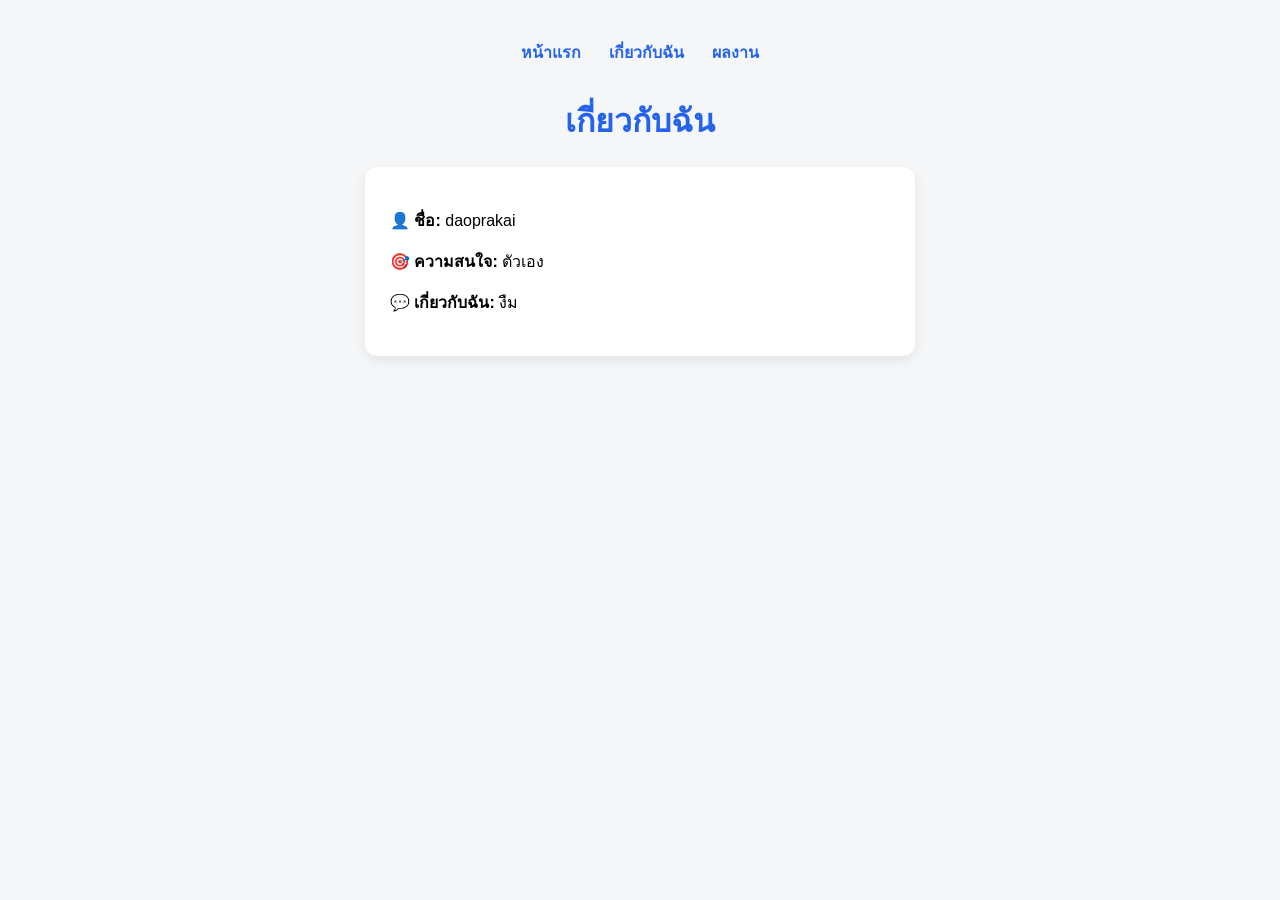
==== about.html @ 655c8f8f "Add files via upload" ====
<!DOCTYPE html>
<html lang="th">
<head>
  <meta charset="UTF-8">
  <title>เกี่ยวกับฉัน - เว็บของฉัน</title>
  <style>
    body {
      font-family: "Segoe UI", sans-serif;
      background-color: #f4f6f8;
      text-align: center;
      margin: 0;
      padding: 40px 20px;
    }
    h1 { color: #2563eb; }
    nav {
      margin-bottom: 30px;
    }
    nav a {
      margin: 0 12px;
      color: #2563eb;
      text-decoration: none;
      font-weight: bold;
    }
    nav a:hover { text-decoration: underline; }
    .card {
      background: white;
      max-width: 500px;
      margin: 20px auto;
      padding: 25px;
      border-radius: 12px;
      box-shadow: 0 4px 12px rgba(0,0,0,0.08);
      text-align: left;
    }
  </style>
</head>
<body>

 <nav>
  <a href="index.html">หน้าแรก</a>
  <a href="about.html">เกี่ยวกับฉัน</a>
  <a href="portfolio.html">ผลงาน</a>
</nav>

  <h1>เกี่ยวกับฉัน</h1>

  <div class="card">
    <p>👤 <strong>ชื่อ:</strong> daoprakai</p>
    <p>🎯 <strong>ความสนใจ:</strong> ตัวเอง</p>
    <p>💬 <strong>เกี่ยวกับฉัน:</strong> งืม</p>
  </div>

</body>
</html>
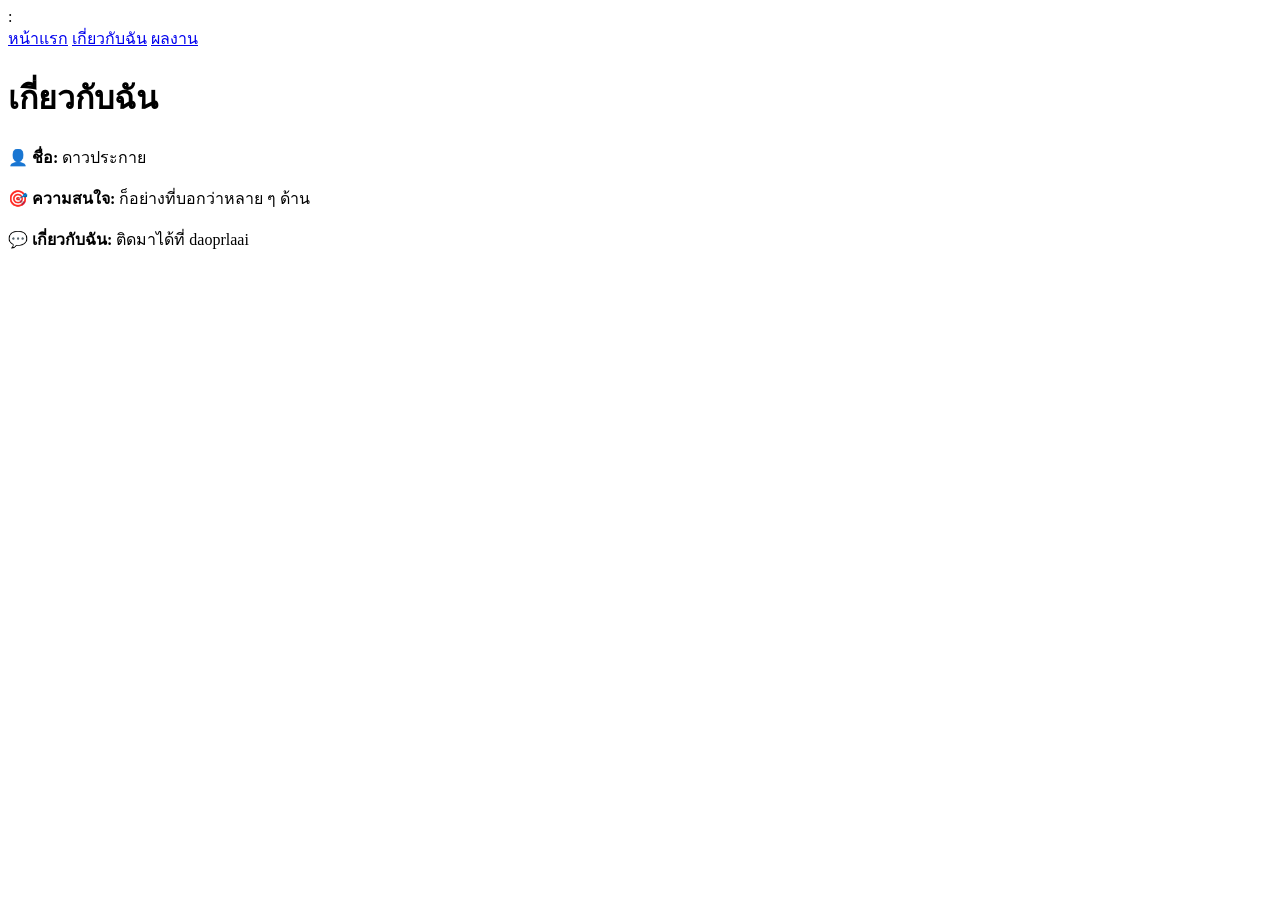
==== commit 24a52c58: "Add files via upload" ====
--- a/about.html
+++ b/about.html
@@ -1,36 +1,11 @@
 <!DOCTYPE html>
 <html lang="th">
 <head>
+<meta charset="UTF-8">: <meta name="viewport" content="width=device-width, initial-scale=1.0">
   <meta charset="UTF-8">
   <title>เกี่ยวกับฉัน - เว็บของฉัน</title>
   <style>
-    body {
-      font-family: "Segoe UI", sans-serif;
-      background-color: #f4f6f8;
-      text-align: center;
-      margin: 0;
-      padding: 40px 20px;
-    }
-    h1 { color: #2563eb; }
-    nav {
-      margin-bottom: 30px;
-    }
-    nav a {
-      margin: 0 12px;
-      color: #2563eb;
-      text-decoration: none;
-      font-weight: bold;
-    }
-    nav a:hover { text-decoration: underline; }
-    .card {
-      background: white;
-      max-width: 500px;
-      margin: 20px auto;
-      padding: 25px;
-      border-radius: 12px;
-      box-shadow: 0 4px 12px rgba(0,0,0,0.08);
-      text-align: left;
-    }
+<link rel="stylesheet" href="style.css">
   </style>
 </head>
 <body>
@@ -44,9 +19,9 @@
   <h1>เกี่ยวกับฉัน</h1>
 
   <div class="card">
-    <p>👤 <strong>ชื่อ:</strong> daoprakai</p>
-    <p>🎯 <strong>ความสนใจ:</strong> ตัวเอง</p>
-    <p>💬 <strong>เกี่ยวกับฉัน:</strong> งืม</p>
+    <p>👤 <strong>ชื่อ:</strong> ดาวประกาย</p>
+    <p>🎯 <strong>ความสนใจ:</strong> ก็อย่างที่บอกว่าหลาย ๆ ด้าน</p>
+    <p>💬 <strong>เกี่ยวกับฉัน:</strong> ติดมาได้ที่ daoprlaai</p>
   </div>
 
 </body>
--- a/style.css
+++ b/style.css
@@ -0,0 +1,129 @@
+/* ===================================
+   ตั้งค่าธีมตรงนี้ที่เดียว เปลี่ยนแล้วมีผลทุกหน้า
+   =================================== */
+:root {
+  --main-color: #7c3aed;      /* สีหลัก (ปุ่ม, หัวข้อ, ลิงก์) */
+  --main-color-dark: #6d28d9; /* สีหลักตอนโฮเวอร์ (เข้มขึ้นนิดนึง) */
+  --bg-color: #faf9fc;        /* สีพื้นหลังหน้าเว็บ */
+  --text-color: #333;         /* สีตัวหนังสือทั่วไป */
+  --font-family: 'Kanit', sans-serif;
+}
+
+/* โหลดฟอนต์ Kanit จาก Google Fonts (อ่านง่าย รองรับภาษาไทย) */
+@import url('https://fonts.googleapis.com/css2?family=Kanit:wght@300;400;600;700&display=swap');
+
+* {
+  box-sizing: border-box;
+}
+
+body {
+  font-family: var(--font-family);
+  background-color: var(--bg-color);
+  color: var(--text-color);
+  text-align: center;
+  margin: 0;
+  padding: 40px 20px;
+}
+
+h1 {
+  color: var(--main-color);
+  font-size: 2.2em;
+}
+
+h2 {
+  color: var(--main-color);
+}
+
+/* ===== เมนูนำทาง ===== */
+nav {
+  margin-bottom: 30px;
+  display: flex;
+  justify-content: center;
+  flex-wrap: wrap;
+  gap: 8px;
+}
+
+nav a {
+  margin: 0 12px;
+  color: var(--main-color);
+  text-decoration: none;
+  font-weight: 600;
+  padding: 6px 10px;
+  border-radius: 6px;
+  transition: background-color 0.2s;
+}
+
+nav a:hover {
+  background-color: rgba(124, 58, 237, 0.1);
+  text-decoration: none;
+}
+
+/* ===== การ์ดเนื้อหา ===== */
+.card {
+  background: white;
+  max-width: 500px;
+  margin: 20px auto;
+  padding: 25px;
+  border-radius: 12px;
+  box-shadow: 0 4px 12px rgba(0,0,0,0.08);
+  text-align: left;
+}
+
+.avatar {
+  width: 150px;
+  height: 150px;
+  border-radius: 50%;
+  object-fit: cover;
+  border: 3px solid var(--main-color);
+  display: block;
+  margin: 0 auto 15px auto;
+}
+
+button {
+  background-color: var(--main-color);
+  color: white;
+  border: none;
+  padding: 10px 20px;
+  border-radius: 8px;
+  font-size: 1em;
+  cursor: pointer;
+  margin-top: 15px;
+  font-family: var(--font-family);
+}
+
+button:hover {
+  background-color: var(--main-color-dark);
+}
+
+/* ===================================
+   RESPONSIVE: ปรับให้ดูดีขึ้นบนมือถือ
+   จอเล็กกว่า 480px (มือถือส่วนใหญ่)
+   =================================== */
+@media (max-width: 480px) {
+  body {
+    padding: 20px 12px;
+  }
+
+  h1 {
+    font-size: 1.6em;
+  }
+
+  nav {
+    flex-direction: column;
+    gap: 4px;
+  }
+
+  nav a {
+    margin: 0;
+  }
+
+  .card {
+    padding: 18px;
+    margin: 15px auto;
+  }
+
+  .avatar {
+    width: 110px;
+    height: 110px;
+  }
+}
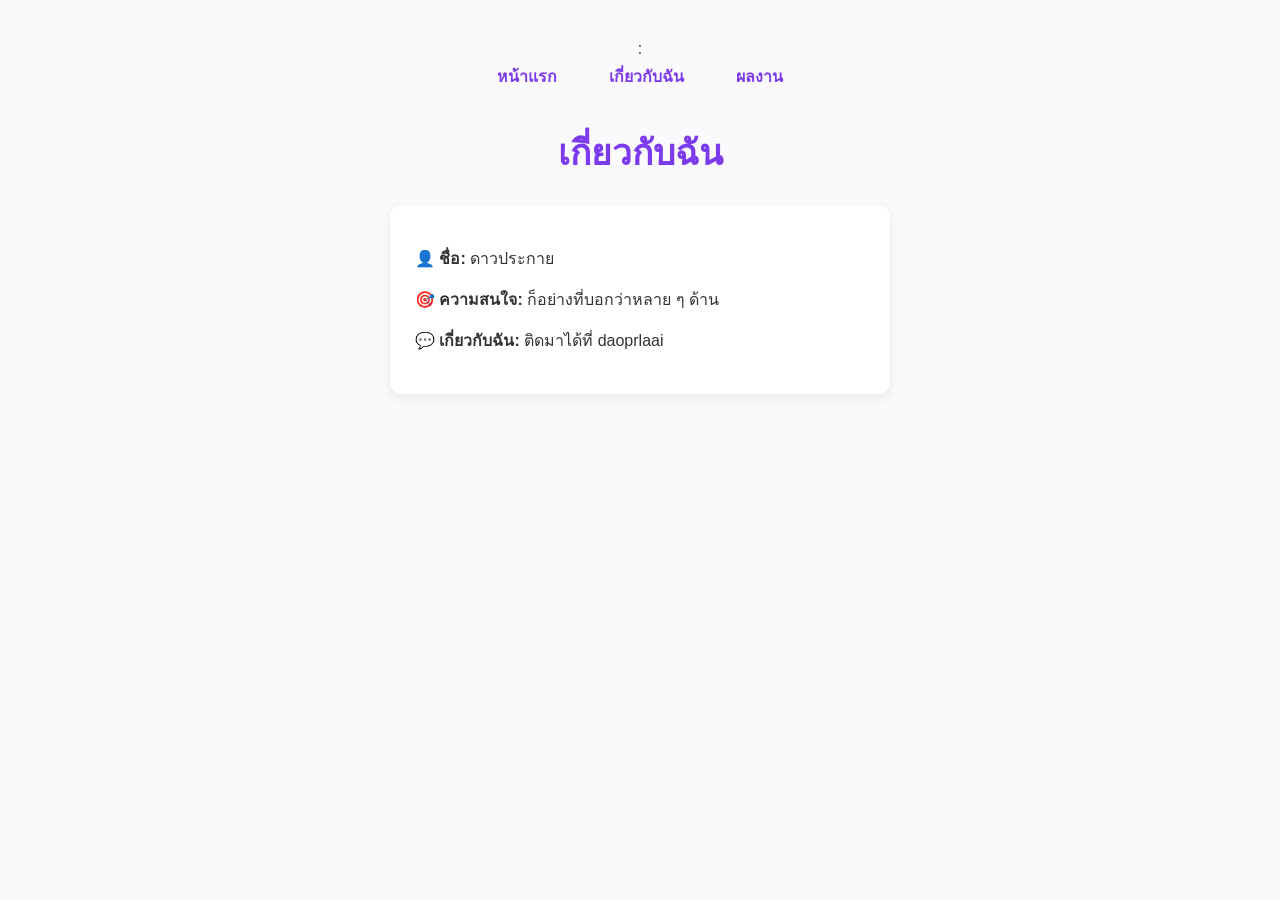
==== commit 13c8ec05: "Add files via upload" ====
--- a/about.html
+++ b/about.html
@@ -4,9 +4,7 @@
 <meta charset="UTF-8">: <meta name="viewport" content="width=device-width, initial-scale=1.0">
   <meta charset="UTF-8">
   <title>เกี่ยวกับฉัน - เว็บของฉัน</title>
-  <style>
 <link rel="stylesheet" href="style.css">
-  </style>
 </head>
 <body>
 
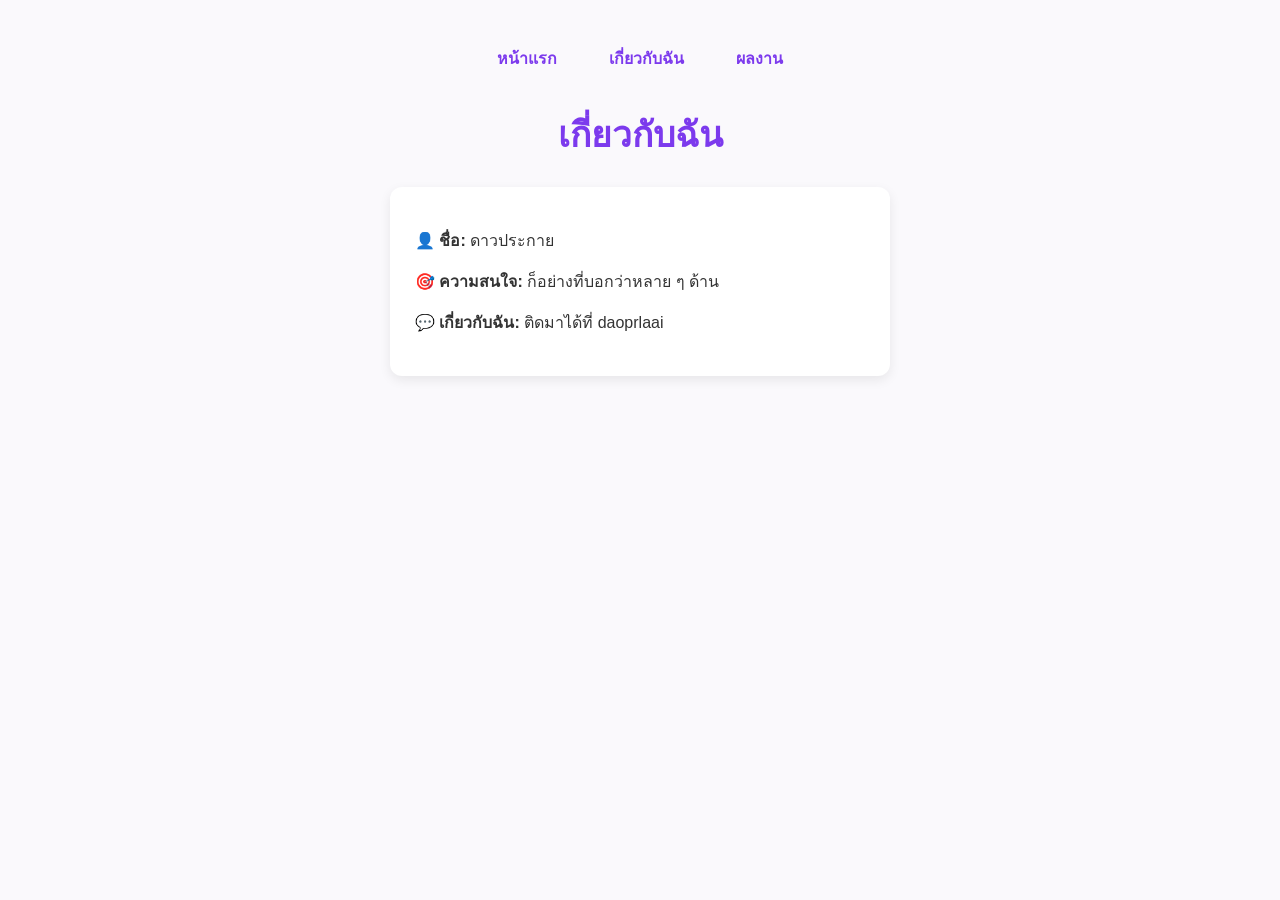
==== commit b5f34c38: "Add files via upload" ====
--- a/about.html
+++ b/about.html
@@ -1,7 +1,7 @@
 <!DOCTYPE html>
 <html lang="th">
 <head>
-<meta charset="UTF-8">: <meta name="viewport" content="width=device-width, initial-scale=1.0">
+<meta charset="UTF-8"> <meta name="viewport" content="width=device-width, initial-scale=1.0">
   <meta charset="UTF-8">
   <title>เกี่ยวกับฉัน - เว็บของฉัน</title>
 <link rel="stylesheet" href="style.css">
--- a/style.css
+++ b/style.css
@@ -1,3 +1,6 @@
+/* โหลดฟอนต์ Kanit จาก Google Fonts (อ่านง่าย รองรับภาษาไทย) */
+@import url('https://fonts.googleapis.com/css2?family=Kanit:wght@300;400;600;700&display=swap');
+
 /* ===================================
    ตั้งค่าธีมตรงนี้ที่เดียว เปลี่ยนแล้วมีผลทุกหน้า
    =================================== */
@@ -8,9 +11,6 @@
   --text-color: #333;         /* สีตัวหนังสือทั่วไป */
   --font-family: 'Kanit', sans-serif;
 }
-
-/* โหลดฟอนต์ Kanit จาก Google Fonts (อ่านง่าย รองรับภาษาไทย) */
-@import url('https://fonts.googleapis.com/css2?family=Kanit:wght@300;400;600;700&display=swap');
 
 * {
   box-sizing: border-box;
@@ -67,6 +67,48 @@
   border-radius: 12px;
   box-shadow: 0 4px 12px rgba(0,0,0,0.08);
   text-align: left;
+}
+
+.card {
+  transition: transform 0.25s ease, box-shadow 0.25s ease;
+}
+
+.card:hover {
+  transform: translateY(-6px);
+  box-shadow: 0 8px 20px rgba(0,0,0,0.12);
+}
+
+.wave {
+  display: inline-block;
+  animation: waving 2s infinite;
+  transform-origin: 70% 70%;
+}
+
+@keyframes waving {
+  0% {
+    transform: rotate(0deg);
+  }
+  10% {
+    transform: rotate(14deg);
+  }
+  20% {
+    transform: rotate(-8deg);
+  }
+  30% {
+    transform: rotate(14deg);
+  }
+  40% {
+    transform: rotate(-4deg);
+  }
+  50% {
+    transform: rotate(10deg);
+  }
+  60% {
+    transform: rotate(0deg);
+  }
+  100% {
+    transform: rotate(0deg);
+  }
 }
 
 .avatar {
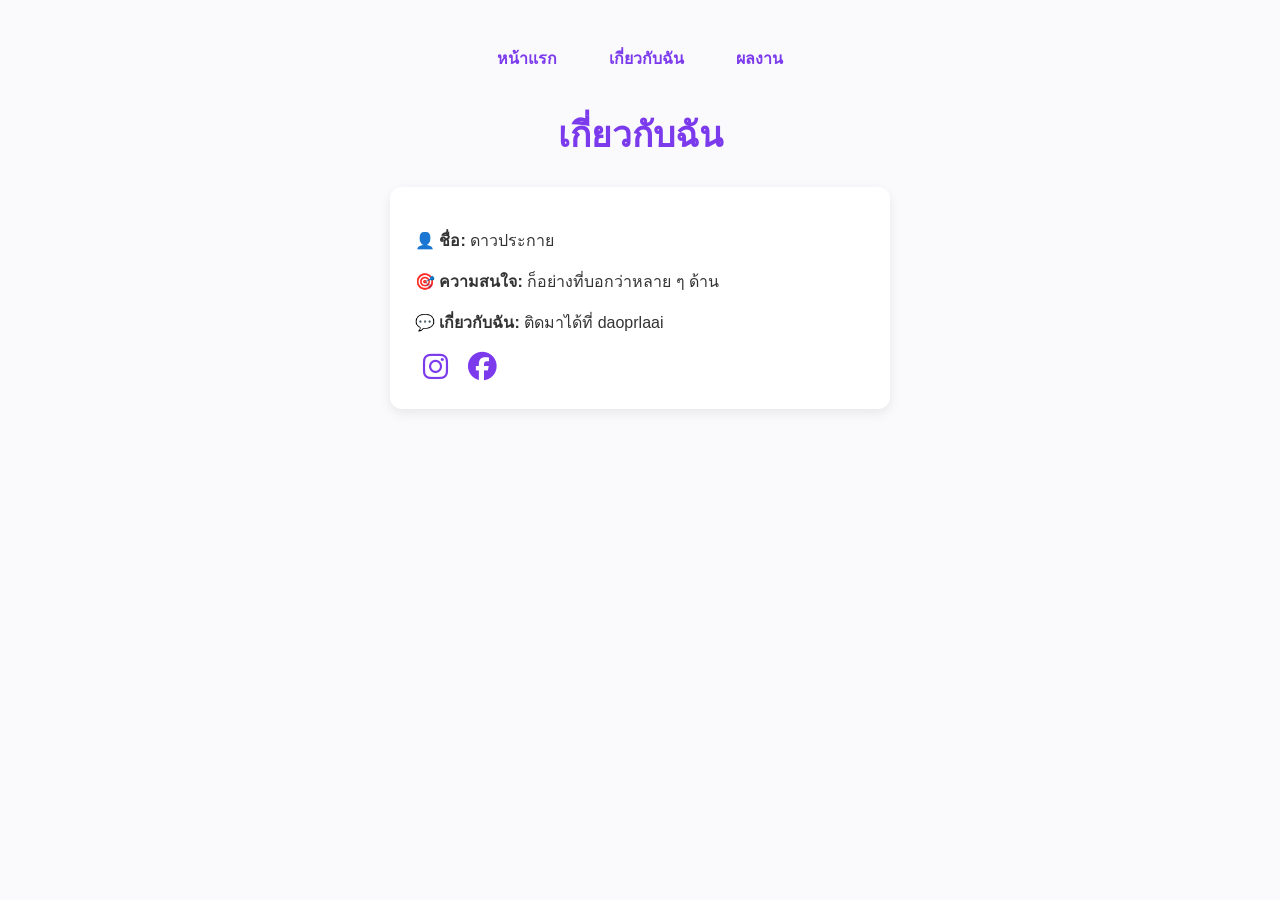
==== commit 8aae1916: "Add files via upload" ====
--- a/about.html
+++ b/about.html
@@ -1,6 +1,7 @@
 <!DOCTYPE html>
 <html lang="th">
 <head>
+<link rel="stylesheet" href="https://cdnjs.cloudflare.com/ajax/libs/font-awesome/6.5.1/css/all.min.css">
 <meta charset="UTF-8"> <meta name="viewport" content="width=device-width, initial-scale=1.0">
   <meta charset="UTF-8">
   <title>เกี่ยวกับฉัน - เว็บของฉัน</title>
@@ -20,6 +21,15 @@
     <p>👤 <strong>ชื่อ:</strong> ดาวประกาย</p>
     <p>🎯 <strong>ความสนใจ:</strong> ก็อย่างที่บอกว่าหลาย ๆ ด้าน</p>
     <p>💬 <strong>เกี่ยวกับฉัน:</strong> ติดมาได้ที่ daoprlaai</p>
+
+<div class="social-icons">
+    <a href="https://instagram.com/daoprlaai" target="_blank">
+      <i class="fa-brands fa-instagram"></i>
+    </a>
+    <a href="https://facebook.com/yournamesdaoprakaifoeverkabb" target="_blank">
+      <i class="fa-brands fa-facebook"></i>
+    </a>
+  </div>
   </div>
 
 </body>
--- a/style.css
+++ b/style.css
@@ -137,6 +137,23 @@
   background-color: var(--main-color-dark);
 }
 
+.social-icons {
+  margin-top: 15px;
+}
+
+.social-icons a {
+  display: inline-block;
+  margin: 0 8px;
+  color: var(--main-color);
+  font-size: 1.8em;
+  transition: transform 0.2s ease, color 0.2s ease;
+}
+
+.social-icons a:hover {
+  color: var(--main-color-dark);
+  transform: scale(1.2);
+}
+
 /* ===================================
    RESPONSIVE: ปรับให้ดูดีขึ้นบนมือถือ
    จอเล็กกว่า 480px (มือถือส่วนใหญ่)
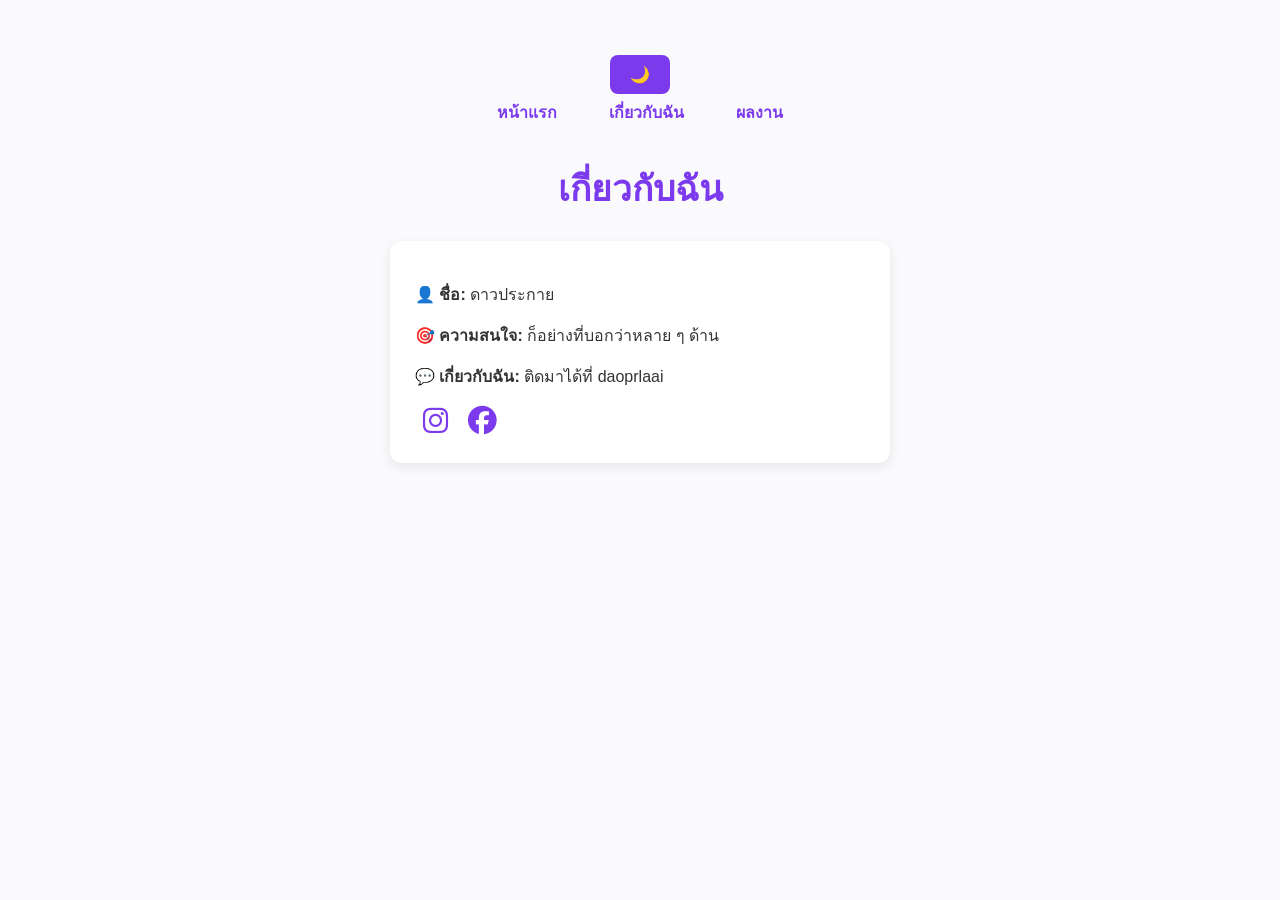
==== commit 01ef04de: "Add files via upload" ====
--- a/about.html
+++ b/about.html
@@ -1,6 +1,7 @@
 <!DOCTYPE html>
 <html lang="th">
 <head>
+<script src="script.js" defer></script>
 <link rel="stylesheet" href="https://cdnjs.cloudflare.com/ajax/libs/font-awesome/6.5.1/css/all.min.css">
 <meta charset="UTF-8"> <meta name="viewport" content="width=device-width, initial-scale=1.0">
   <meta charset="UTF-8">
@@ -8,7 +9,11 @@
 <link rel="stylesheet" href="style.css">
 </head>
 <body>
+<div id="loading-screen">
+  <div class="spinner"></div>
+</div>
 
+<button class="theme-toggle" onclick="toggleDarkMode()">🌙</button>
  <nav>
   <a href="index.html">หน้าแรก</a>
   <a href="about.html">เกี่ยวกับฉัน</a>
